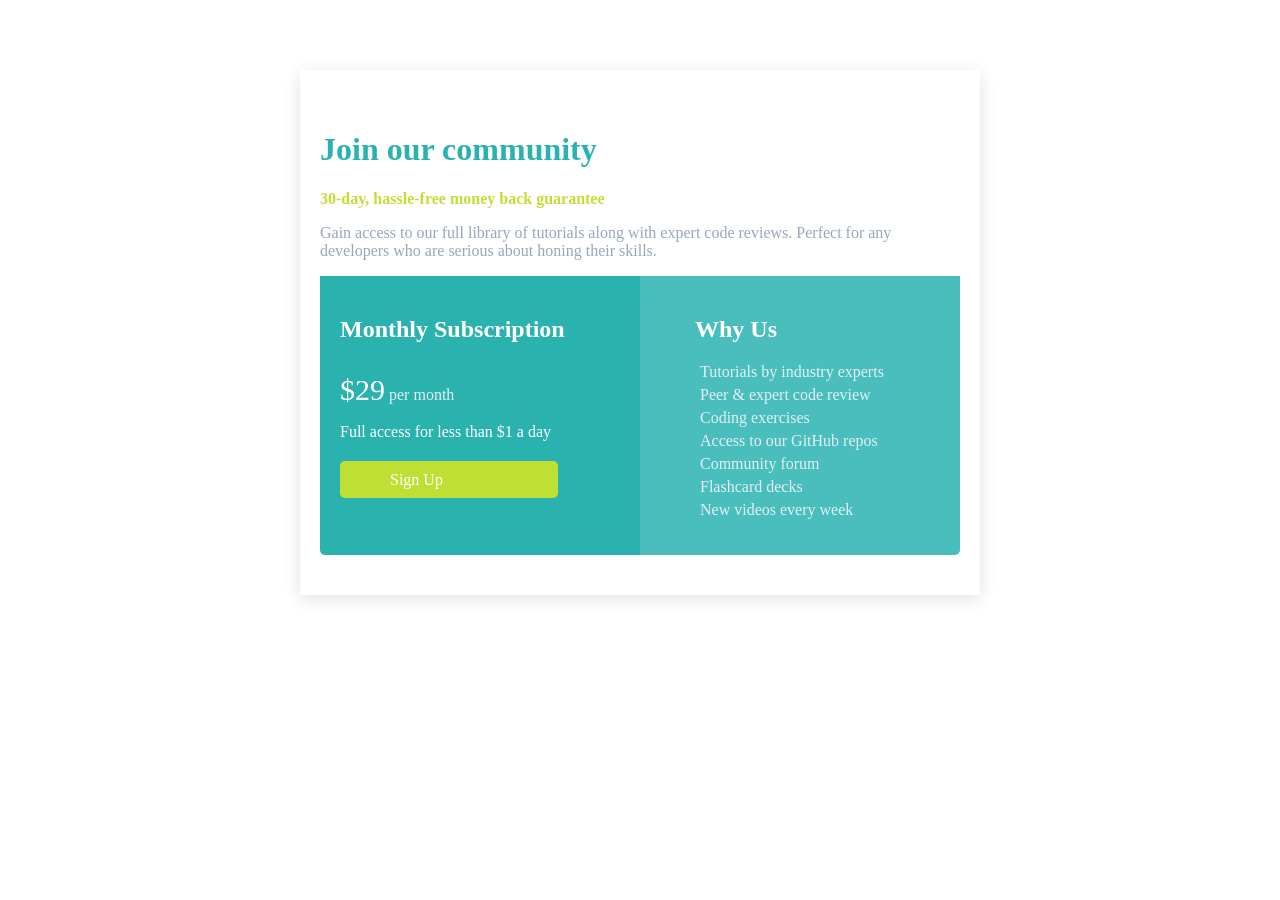
==== personal-site/index.html @ 016e8140 "'add css styles and adjusted media queries'" ====
<!doctype html>
<html lang="en">
  <head>
    <meta charset="UTF=8" />
    <meta name="viewport" content="width=device-width, initial-scale=1.0" />
    <title>Single Price Grid Component</title>
    <link rel="stylesheet" href="css/styles.css" />
    <link rel="preconnect" href="https://fonts.googleapis.com" />
    <link rel="preconnect" href="https://fonts.gstatic.com" crossorigin />
    <link
      href="https://fonts.googleapis.com/css2?family=Berkshire+Swash&family=Crimson+Text:ital,wght@0,400;0,600;0,700;1,400;1,600;1,700&family=EB+Garamond:ital,wght@0,400..800;1,400..800&family=Indie+Flower&family=Italianno&family=Karla:ital,wght@0,200..800;1,200..800&family=Kaushan+Script&family=Ms+Madi&family=Mulish:ital,wght@0,200..1000;1,200..1000&family=Oleo+Script:wght@400;700&family=Oswald:wght@200..700&family=Readex+Pro:wght@160..700&family=Varela+Round&display=swap"
      rel="stylesheet"
    />
  </head>
  <body>
    <header>
      <h1 class="main-heading">Join our community</h1>
      <p class="guarantee">30-day, hassle-free money back guarantee</p>
      <p>
        Gain access to our full library of tutorials along with expert code
        reviews. Perfect for any developers who are serious about honing their
        skills.
      </p>
    </header>
    <main>
      <section class="main-content">
        <div class="first-part">
          <h2>Monthly Subscription</h2>
          <p class="price">$29<span class="subscription"> per month </span></p>
          <p class="access">Full access for less than $1 a day</p>
          <a href="#" class="link">Sign Up</a>
        </div>
        <div class="second-part">
          <h2 class="provision-title">Why Us</h2>
          <ul class="provision">
            <li class="list-item">Tutorials by industry experts</li>
            <li class="list-item">Peer & expert code review</li>
            <li class="list-item">Coding exercises</li>
            <li class="list-item">Access to our GitHub repos</li>
            <li class="list-item">Community forum</li>
            <li class="list-item">Flashcard decks</li>
            <li class="list-item">New videos every week</li>
          </ul>
        </div>
      </section>
    </main>
  </body>
</html>
---- personal-site/css/styles.css ----
/* CUSTOM PROPERTIES
----------------------------------- */

:root {
  --color-turquoise: #2ab2af;
  --color-light-turquoise: #49bebd;
  --color-gray: #98a6bd;
  --color-light-gray: #e5eff5;
  --color-lemon-green: #c0df34;
  --color-white: #ffffff;
}

/* GLOBAL STYLES
-------------------------------------- */

.ms-madi-regular {
  font-family: "Ms Madi", cursive;
  font-weight: 400;
  font-style: normal;
}

body {
  background: var(--color-white);
  padding: 40px 20px;
  width: 50%;
  margin: 0 auto;
  margin-top: 70px;
  box-shadow: 0 4px 16px rgba(0, 0, 0, 0.12);
}

header {
  &:not(h1) {
    color: var(--color-gray);
  }

  h1 + p {
    font-weight: bold;
  }
}

.main-heading {
  color: var(--color-turquoise);
}

.guarantee {
  color: var(--color-lemon-green);
}

.main-content {
  color: var(--color-white);
  width: 100%;
}

.price {
  font-size: 30px;
  margin-bottom: 0;
}

.access {
  margin-bottom: 30px;
}

.subscription {
  font-size: 16px;
  color: var(--color-light-gray);
}

.first-part {
  background-color: var(--color-turquoise);
  border-bottom-left-radius: 5px;
}

.second-part {
  background-color: var(--color-light-turquoise);
  border-bottom-right-radius: 5px;
}

.first-part,
.second-part {
  padding: 20px;
}
section {
  display: grid;
  grid-template-columns: 1fr 1fr;
}

.link {
  text-decoration: none;
  color: var(--color-white);
  background-color: var(--color-lemon-green);
  padding: 10px 50px;
  margin-top: 30px;
  border-radius: 5px;
  padding-right: 115px;
}

.provision-title {
  margin-left: 35px;
}

.provision {
  color: var(--color-light-gray);
  list-style-type: none;
}

.list-item {
  margin-bottom: 5px;
}

@media (max-width: 1030px) {
  .link {
    padding-right: 100px;
  }
}

@media (max-width: 800px) {
  header,
  .main-content {
    display: block;
  }

  .link {
    padding-right: 130px;
    margin-left: 0;
  }

  .first-part {
    border-radius: 0;
  }

  .second-part {
    border-radius: 0;
    padding-left: 0;
  }

  .provision-title {
    margin-left: 15px;
  }

  .provision {
    padding-left: 20px;
  }
}

@media (max-width: 600px) {
  body {
    width: 60%;
  }

  .link {
    padding-right: 130px;
    margin-left: 0;
  }

  .second-part {
    padding-left: 0;
  }

  .provision-title {
    margin-left: 15px;
  }

  .provision {
    padding-left: 20px;
  }
}

@media (max-width: 454px) {
  .link {
    padding-right: 100px;
  }
}

@media (max-width: 375px) {
  .link {
    padding-right: 60px;
  }
}
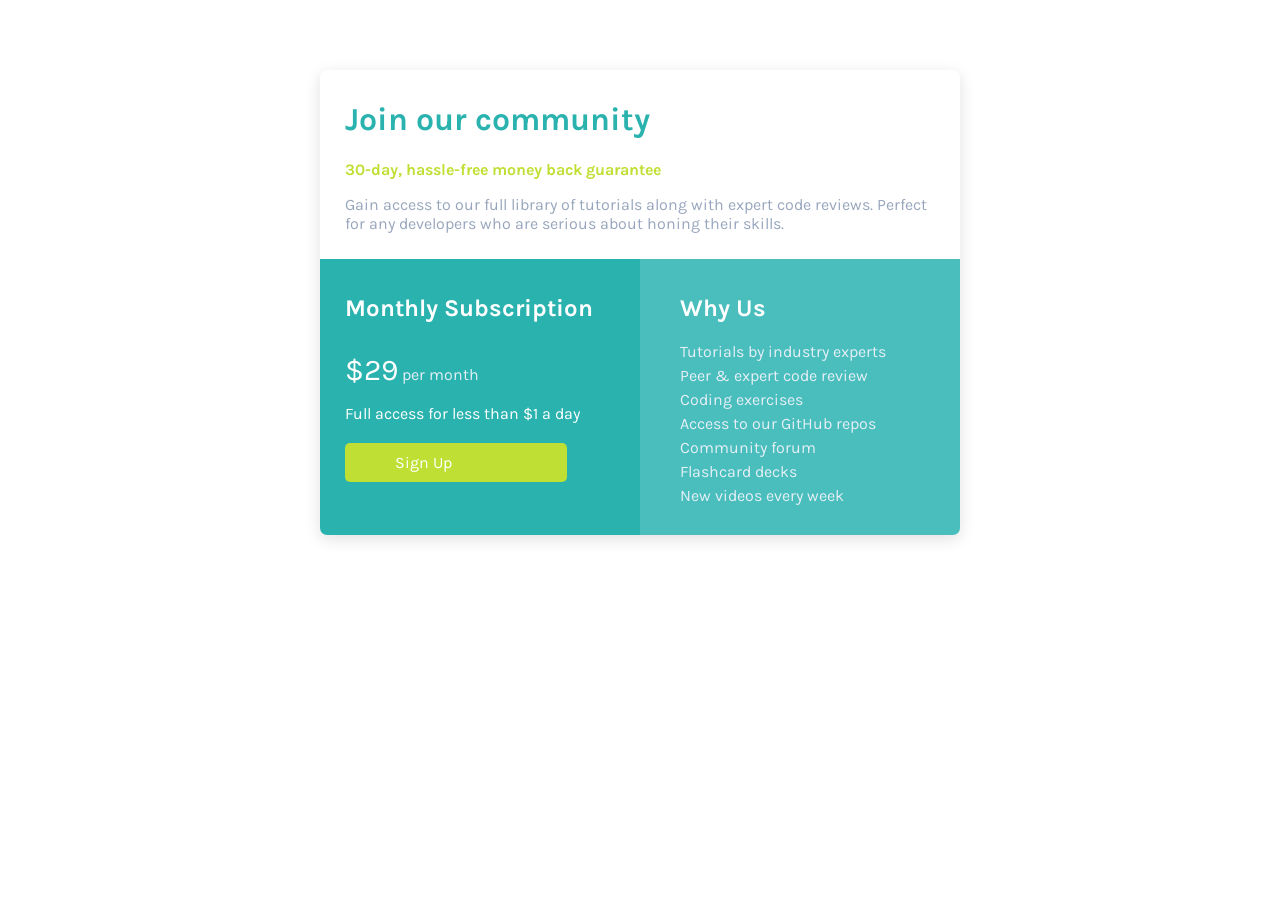
==== commit d3f83f92: "'fix css styles'" ====
--- a/personal-site/index.html
+++ b/personal-site/index.html
@@ -8,22 +8,22 @@
     <link rel="preconnect" href="https://fonts.googleapis.com" />
     <link rel="preconnect" href="https://fonts.gstatic.com" crossorigin />
     <link
-      href="https://fonts.googleapis.com/css2?family=Berkshire+Swash&family=Crimson+Text:ital,wght@0,400;0,600;0,700;1,400;1,600;1,700&family=EB+Garamond:ital,wght@0,400..800;1,400..800&family=Indie+Flower&family=Italianno&family=Karla:ital,wght@0,200..800;1,200..800&family=Kaushan+Script&family=Ms+Madi&family=Mulish:ital,wght@0,200..1000;1,200..1000&family=Oleo+Script:wght@400;700&family=Oswald:wght@200..700&family=Readex+Pro:wght@160..700&family=Varela+Round&display=swap"
+      href="https://fonts.googleapis.com/css2?family=Karla:ital,wght@0,200..800;1,200..800&display=swap"
       rel="stylesheet"
     />
   </head>
   <body>
-    <header>
-      <h1 class="main-heading">Join our community</h1>
-      <p class="guarantee">30-day, hassle-free money back guarantee</p>
-      <p>
-        Gain access to our full library of tutorials along with expert code
-        reviews. Perfect for any developers who are serious about honing their
-        skills.
-      </p>
-    </header>
-    <main>
-      <section class="main-content">
+    <div class="card-container">
+      <header class="header-section">
+        <h1 class="main-heading">Join our community</h1>
+        <p class="guarantee">30-day, hassle-free money back guarantee</p>
+        <p>
+          Gain access to our full library of tutorials along with expert code
+          reviews. Perfect for any developers who are serious about honing their
+          skills.
+        </p>
+      </header>
+      <main class="main-container">
         <div class="first-part">
           <h2>Monthly Subscription</h2>
           <p class="price">$29<span class="subscription"> per month </span></p>
@@ -42,7 +42,7 @@
             <li class="list-item">New videos every week</li>
           </ul>
         </div>
-      </section>
-    </main>
+      </main>
+    </div>
   </body>
 </html>
--- a/personal-site/css/styles.css
+++ b/personal-site/css/styles.css
@@ -13,28 +13,30 @@
 /* GLOBAL STYLES
 -------------------------------------- */
 
-.ms-madi-regular {
-  font-family: "Ms Madi", cursive;
-  font-weight: 400;
-  font-style: normal;
-}
-
 body {
   background: var(--color-white);
-  padding: 40px 20px;
+  font-family: "Karla", sans-serif;
   width: 50%;
   margin: 0 auto;
   margin-top: 70px;
+  border-radius: 7px;
   box-shadow: 0 4px 16px rgba(0, 0, 0, 0.12);
 }
 
-header {
+.card-container {
+}
+
+.header-section {
   &:not(h1) {
     color: var(--color-gray);
   }
 
   h1 + p {
     font-weight: bold;
+  }
+
+  & {
+    padding: 10px 25px;
   }
 }
 
@@ -46,9 +48,17 @@
   color: var(--color-lemon-green);
 }
 
-.main-content {
+.main-container {
+  display: grid;
+  grid-template-columns: 1fr 1fr;
+}
+
+.first-part {
+  background-color: var(--color-turquoise);
   color: var(--color-white);
-  width: 100%;
+  padding-left: 25px;
+  padding-top: 15px;
+  border-bottom-left-radius: 7px;
 }
 
 .price {
@@ -65,25 +75,6 @@
   color: var(--color-light-gray);
 }
 
-.first-part {
-  background-color: var(--color-turquoise);
-  border-bottom-left-radius: 5px;
-}
-
-.second-part {
-  background-color: var(--color-light-turquoise);
-  border-bottom-right-radius: 5px;
-}
-
-.first-part,
-.second-part {
-  padding: 20px;
-}
-section {
-  display: grid;
-  grid-template-columns: 1fr 1fr;
-}
-
 .link {
   text-decoration: none;
   color: var(--color-white);
@@ -94,28 +85,30 @@
   padding-right: 115px;
 }
 
+.second-part {
+  background-color: var(--color-light-turquoise);
+  color: var(--color-white);
+  border-bottom-right-radius: 7px;
+}
+
 .provision-title {
-  margin-left: 35px;
+  padding-left: 40px;
+  padding-top: 15px;
 }
 
 .provision {
   color: var(--color-light-gray);
   list-style-type: none;
+  margin-bottom: 30px;
 }
 
 .list-item {
   margin-bottom: 5px;
 }
 
-@media (max-width: 1030px) {
-  .link {
-    padding-right: 100px;
-  }
-}
-
 @media (max-width: 800px) {
-  header,
-  .main-content {
+  .header-section,
+  .main-container {
     display: block;
   }
 
@@ -141,38 +134,3 @@
     padding-left: 20px;
   }
 }
-
-@media (max-width: 600px) {
-  body {
-    width: 60%;
-  }
-
-  .link {
-    padding-right: 130px;
-    margin-left: 0;
-  }
-
-  .second-part {
-    padding-left: 0;
-  }
-
-  .provision-title {
-    margin-left: 15px;
-  }
-
-  .provision {
-    padding-left: 20px;
-  }
-}
-
-@media (max-width: 454px) {
-  .link {
-    padding-right: 100px;
-  }
-}
-
-@media (max-width: 375px) {
-  .link {
-    padding-right: 60px;
-  }
-}
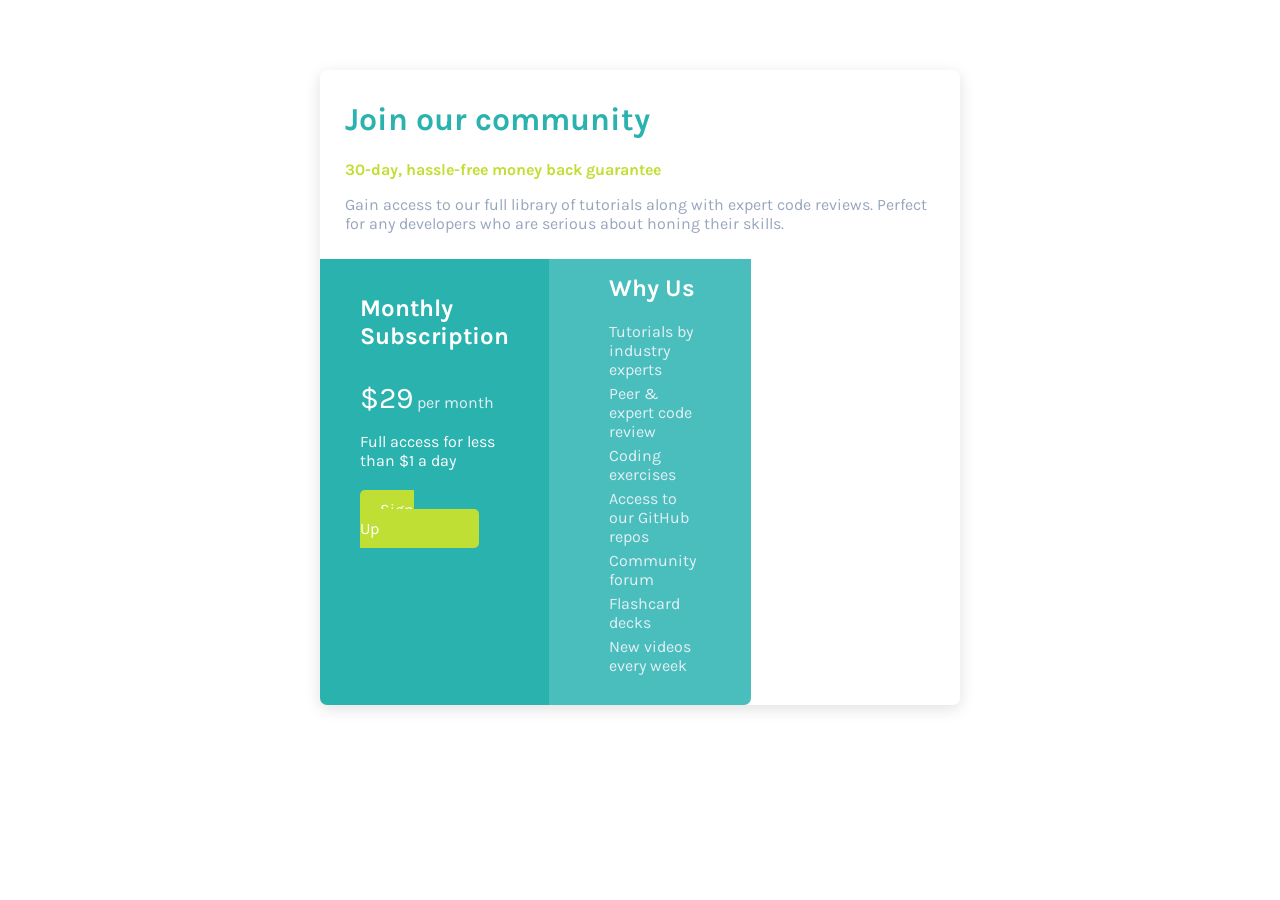
==== commit b6e7dc03: "Change list item class for weekly videos" ====
--- a/personal-site/index.html
+++ b/personal-site/index.html
@@ -39,7 +39,7 @@
             <li class="list-item">Access to our GitHub repos</li>
             <li class="list-item">Community forum</li>
             <li class="list-item">Flashcard decks</li>
-            <li class="list-item">New videos every week</li>
+            <li class="list-item-last">New videos every week</li>
           </ul>
         </div>
       </main>
--- a/personal-site/css/styles.css
+++ b/personal-site/css/styles.css
@@ -15,15 +15,16 @@
 
 body {
   background: var(--color-white);
-  font-family: "Karla", sans-serif;
   width: 50%;
   margin: 0 auto;
+}
+
+.card-container {
+  font-family: "Karla", sans-serif;
+  background: var(--color-white);
   margin-top: 70px;
   border-radius: 7px;
   box-shadow: 0 4px 16px rgba(0, 0, 0, 0.12);
-}
-
-.card-container {
 }
 
 .header-section {
@@ -49,15 +50,17 @@
 }
 
 .main-container {
-  display: grid;
-  grid-template-columns: 1fr 1fr;
+  display: flex;
+  width: 50%;
 }
 
 .first-part {
   background-color: var(--color-turquoise);
   color: var(--color-white);
-  padding-left: 25px;
+  padding-right: 40px;
+  padding-left: 40px;
   padding-top: 15px;
+  padding-bottom: 30px;
   border-bottom-left-radius: 7px;
 }
 
@@ -79,26 +82,31 @@
   text-decoration: none;
   color: var(--color-white);
   background-color: var(--color-lemon-green);
-  padding: 10px 50px;
+  padding: 10px 20px;
   margin-top: 30px;
   border-radius: 5px;
-  padding-right: 115px;
+  padding-right: 100px;
 }
 
 .second-part {
   background-color: var(--color-light-turquoise);
   color: var(--color-white);
+  padding-right: 55px;
+  padding-left: 20px;
   border-bottom-right-radius: 7px;
-}
+  
 
 .provision-title {
   padding-left: 40px;
   padding-top: 15px;
+  margin-top: 0;
+  
 }
 
 .provision {
   color: var(--color-light-gray);
   list-style-type: none;
+  
   margin-bottom: 30px;
 }
 
@@ -110,6 +118,10 @@
   .header-section,
   .main-container {
     display: block;
+  }
+
+  .card-container{
+    width: 90%
   }
 
   .link {
@@ -124,6 +136,8 @@
   .second-part {
     border-radius: 0;
     padding-left: 0;
+    border-bottom-left-radius: 15px;
+    border-bottom-right-radius: 15px;
   }
 
   .provision-title {
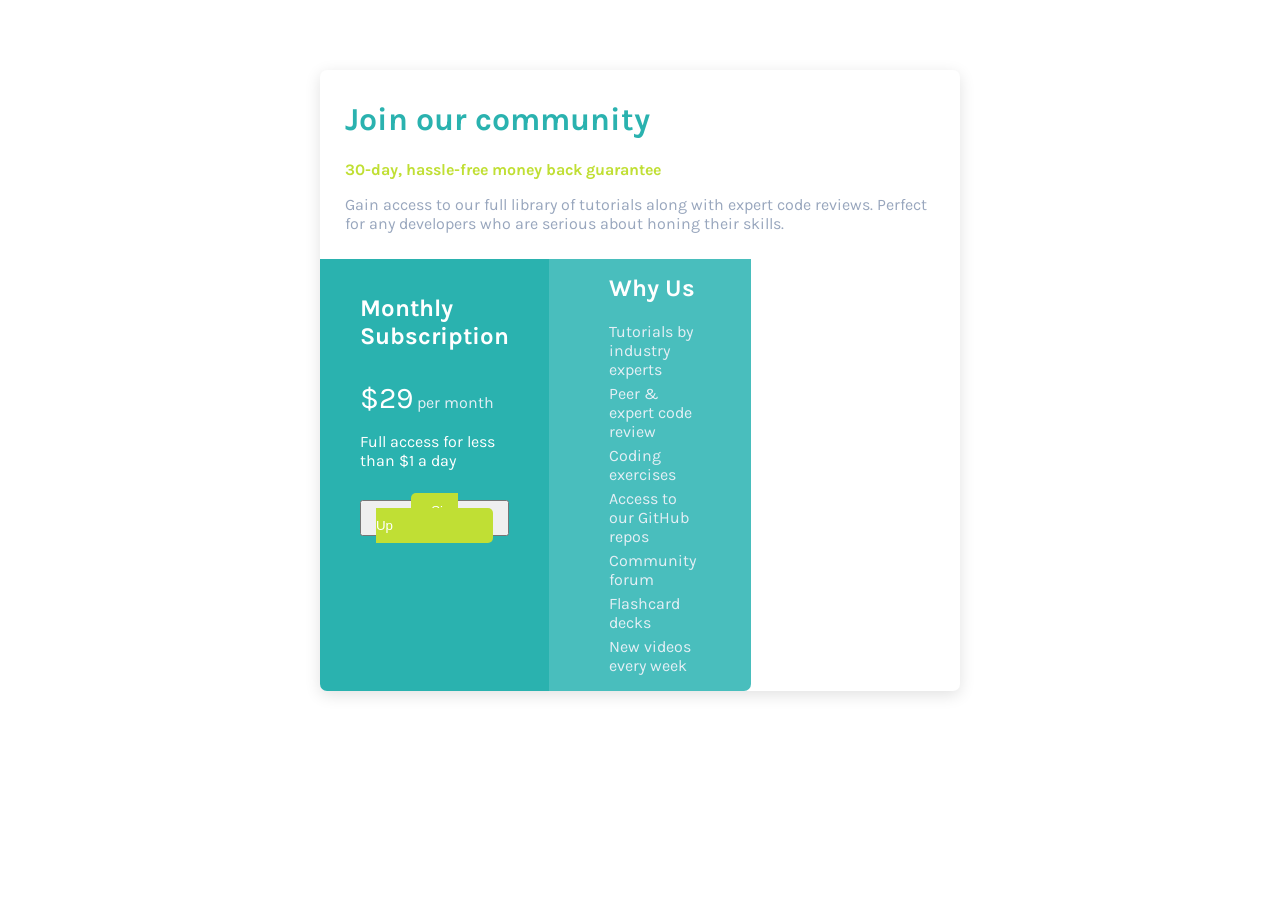
==== commit ec1c74fe: "Replace Sign Up link with a button element" ====
--- a/personal-site/index.html
+++ b/personal-site/index.html
@@ -28,7 +28,7 @@
           <h2>Monthly Subscription</h2>
           <p class="price">$29<span class="subscription"> per month </span></p>
           <p class="access">Full access for less than $1 a day</p>
-          <a href="#" class="link">Sign Up</a>
+          <button class='btn'><a href="#" class="link">Sign Up</a></button>
         </div>
         <div class="second-part">
           <h2 class="provision-title">Why Us</h2>
--- a/personal-site/css/styles.css
+++ b/personal-site/css/styles.css
@@ -106,13 +106,14 @@
 .provision {
   color: var(--color-light-gray);
   list-style-type: none;
-  
-  margin-bottom: 30px;
 }
 
 .list-item {
   margin-bottom: 5px;
 }
+
+.list-item.last {
+  padding-bottom: 30;
 
 @media (max-width: 800px) {
   .header-section,
@@ -127,6 +128,7 @@
   .link {
     padding-right: 130px;
     margin-left: 0;
+    align-text: center;
   }
 
   .first-part {
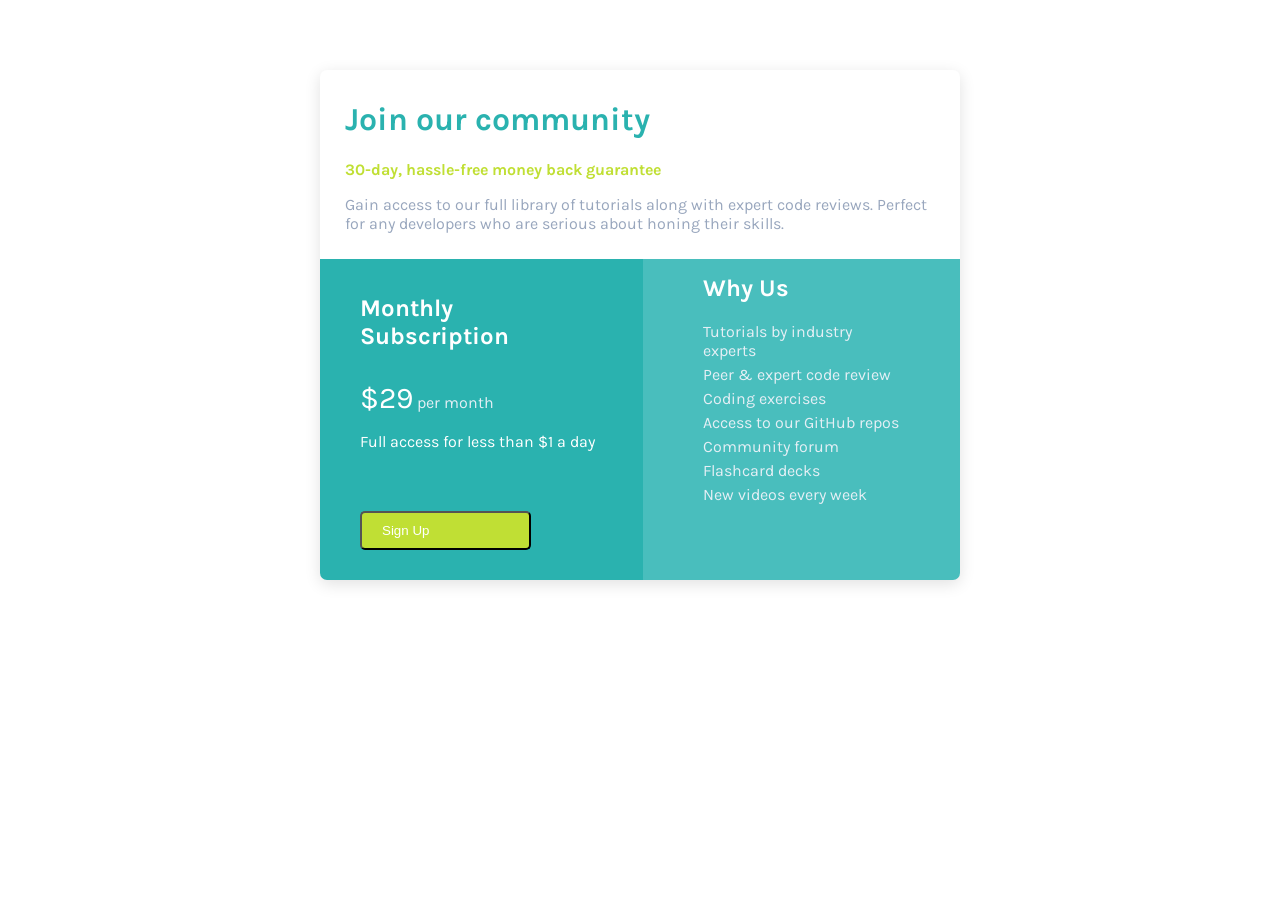
==== commit 5345843d: "Change Sign Up button to remove link wrapper" ====
--- a/personal-site/index.html
+++ b/personal-site/index.html
@@ -28,7 +28,7 @@
           <h2>Monthly Subscription</h2>
           <p class="price">$29<span class="subscription"> per month </span></p>
           <p class="access">Full access for less than $1 a day</p>
-          <button class='btn'><a href="#" class="link">Sign Up</a></button>
+          <button class='link'>Sign Up</button>
         </div>
         <div class="second-part">
           <h2 class="provision-title">Why Us</h2>
--- a/personal-site/css/styles.css
+++ b/personal-site/css/styles.css
@@ -51,7 +51,7 @@
 
 .main-container {
   display: flex;
-  width: 50%;
+  width: 100%;
 }
 
 .first-part {
@@ -128,8 +128,8 @@
   .link {
     padding-right: 130px;
     margin-left: 0;
-    align-text: center;
   }
+      
 
   .first-part {
     border-radius: 0;
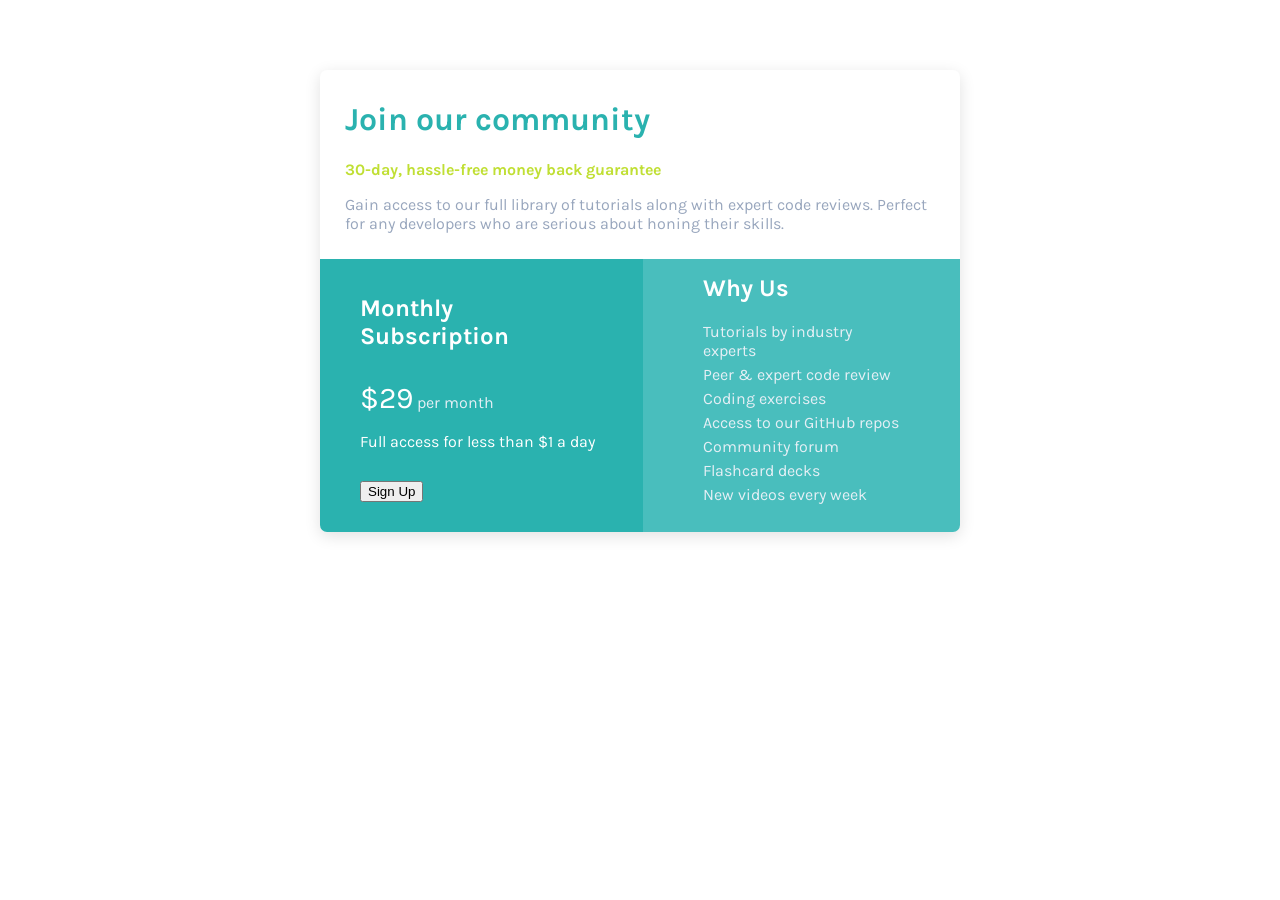
==== commit acd1658a: "Change button class from 'link' to 'btn'" ====
--- a/personal-site/index.html
+++ b/personal-site/index.html
@@ -28,7 +28,7 @@
           <h2>Monthly Subscription</h2>
           <p class="price">$29<span class="subscription"> per month </span></p>
           <p class="access">Full access for less than $1 a day</p>
-          <button class='link'>Sign Up</button>
+          <button class='btn'>Sign Up</button>
         </div>
         <div class="second-part">
           <h2 class="provision-title">Why Us</h2>
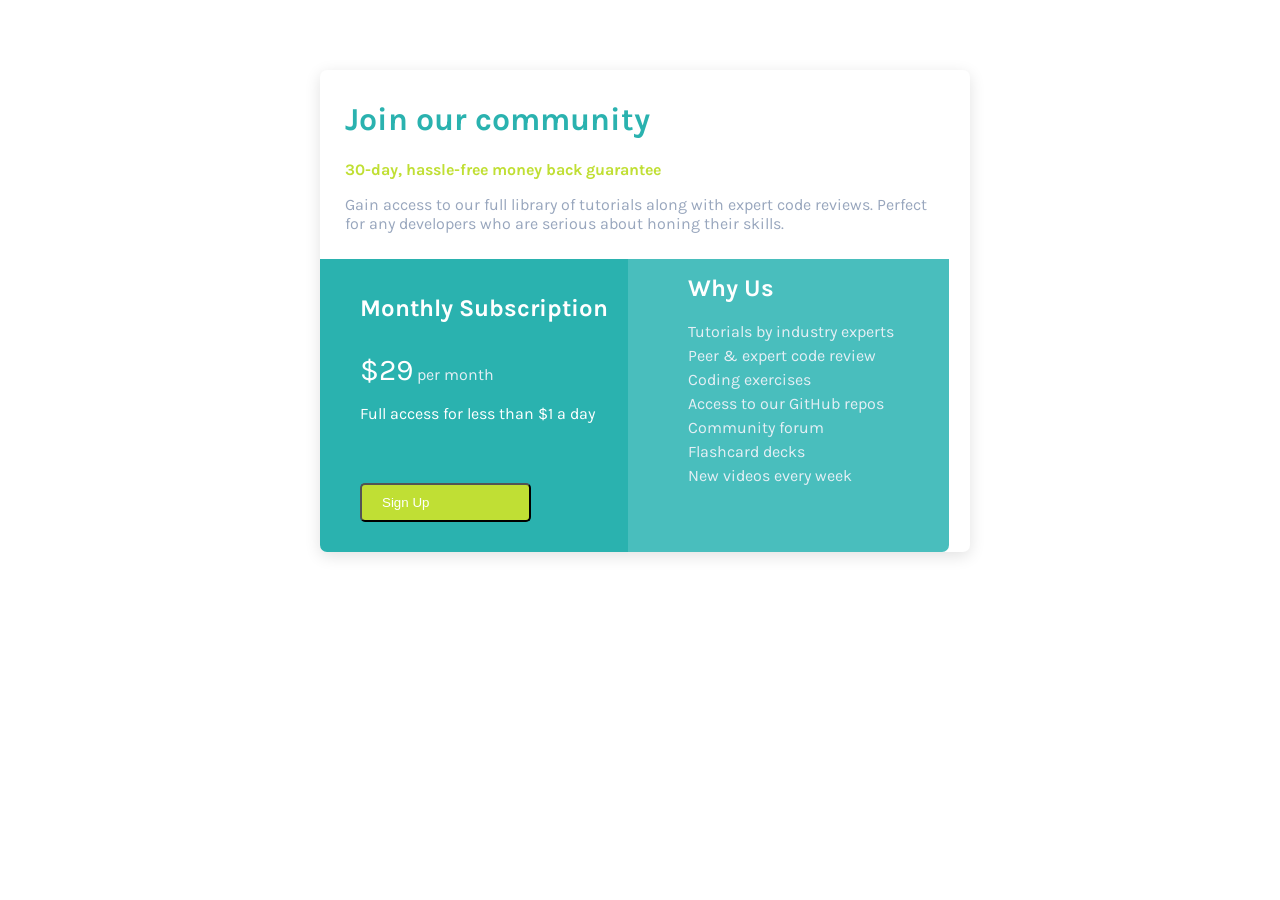
==== commit 3f4fdcd7: "Update headings to use class attributes" ====
--- a/personal-site/index.html
+++ b/personal-site/index.html
@@ -25,13 +25,13 @@
       </header>
       <main class="main-container">
         <div class="first-part">
-          <h2>Monthly Subscription</h2>
+          <h2 class='sub-heading'>Monthly Subscription</h2>
           <p class="price">$29<span class="subscription"> per month </span></p>
           <p class="access">Full access for less than $1 a day</p>
           <button class='btn'>Sign Up</button>
         </div>
         <div class="second-part">
-          <h2 class="provision-title">Why Us</h2>
+          <h2 class="provision-title sub-heading">Why Us</h2>
           <ul class="provision">
             <li class="list-item">Tutorials by industry experts</li>
             <li class="list-item">Peer & expert code review</li>
--- a/personal-site/css/styles.css
+++ b/personal-site/css/styles.css
@@ -22,6 +22,7 @@
 .card-container {
   font-family: "Karla", sans-serif;
   background: var(--color-white);
+  width: 650px;
   margin-top: 70px;
   border-radius: 7px;
   box-shadow: 0 4px 16px rgba(0, 0, 0, 0.12);
@@ -57,7 +58,7 @@
 .first-part {
   background-color: var(--color-turquoise);
   color: var(--color-white);
-  padding-right: 40px;
+  padding-right: 20px;
   padding-left: 40px;
   padding-top: 15px;
   padding-bottom: 30px;
@@ -78,8 +79,7 @@
   color: var(--color-light-gray);
 }
 
-.link {
-  text-decoration: none;
+button {
   color: var(--color-white);
   background-color: var(--color-lemon-green);
   padding: 10px 20px;
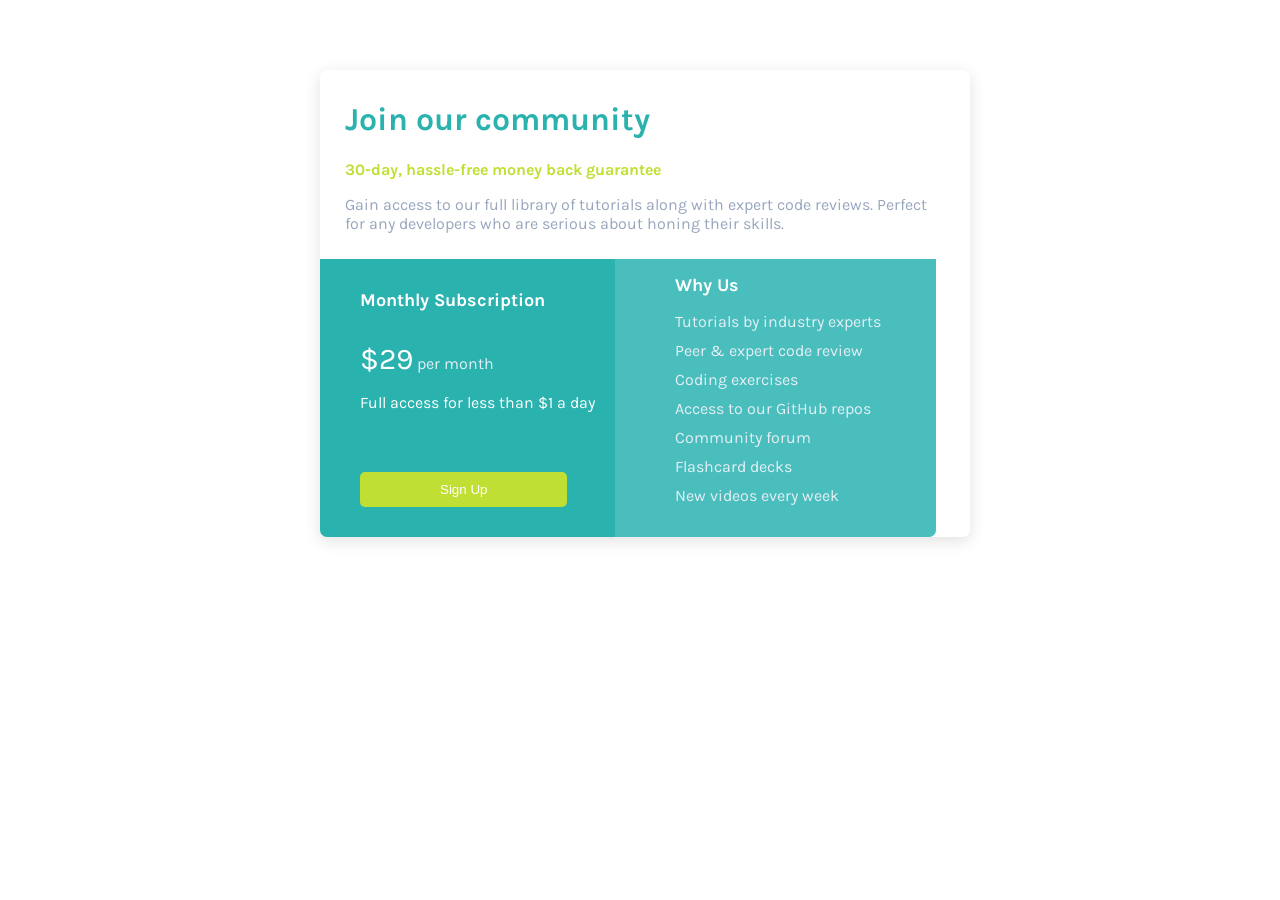
==== commit 11e43038: "add css adjustments" ====
--- a/personal-site/index.html
+++ b/personal-site/index.html
@@ -39,7 +39,7 @@
             <li class="list-item">Access to our GitHub repos</li>
             <li class="list-item">Community forum</li>
             <li class="list-item">Flashcard decks</li>
-            <li class="list-item-last">New videos every week</li>
+            <li class="list-item last">New videos every week</li>
           </ul>
         </div>
       </main>
--- a/personal-site/css/styles.css
+++ b/personal-site/css/styles.css
@@ -55,6 +55,10 @@
   width: 100%;
 }
 
+.sub-heading {
+  font-size: 18px;
+}
+
 .first-part {
   background-color: var(--color-turquoise);
   color: var(--color-white);
@@ -85,7 +89,9 @@
   padding: 10px 20px;
   margin-top: 30px;
   border-radius: 5px;
-  padding-right: 100px;
+  border: none;
+  padding-right: 80px;
+  padding-left: 80px;
 }
 
 .second-part {
@@ -109,10 +115,10 @@
 }
 
 .list-item {
-  margin-bottom: 5px;
+  margin-bottom: 10px;
 }
 
-.list-item.last {
+.last {
   padding-bottom: 30;
 
 @media (max-width: 800px) {
@@ -133,6 +139,7 @@
 
   .first-part {
     border-radius: 0;
+    flex: 1;
   }
 
   .second-part {
@@ -140,6 +147,7 @@
     padding-left: 0;
     border-bottom-left-radius: 15px;
     border-bottom-right-radius: 15px;
+    flex: 1;
   }
 
   .provision-title {
